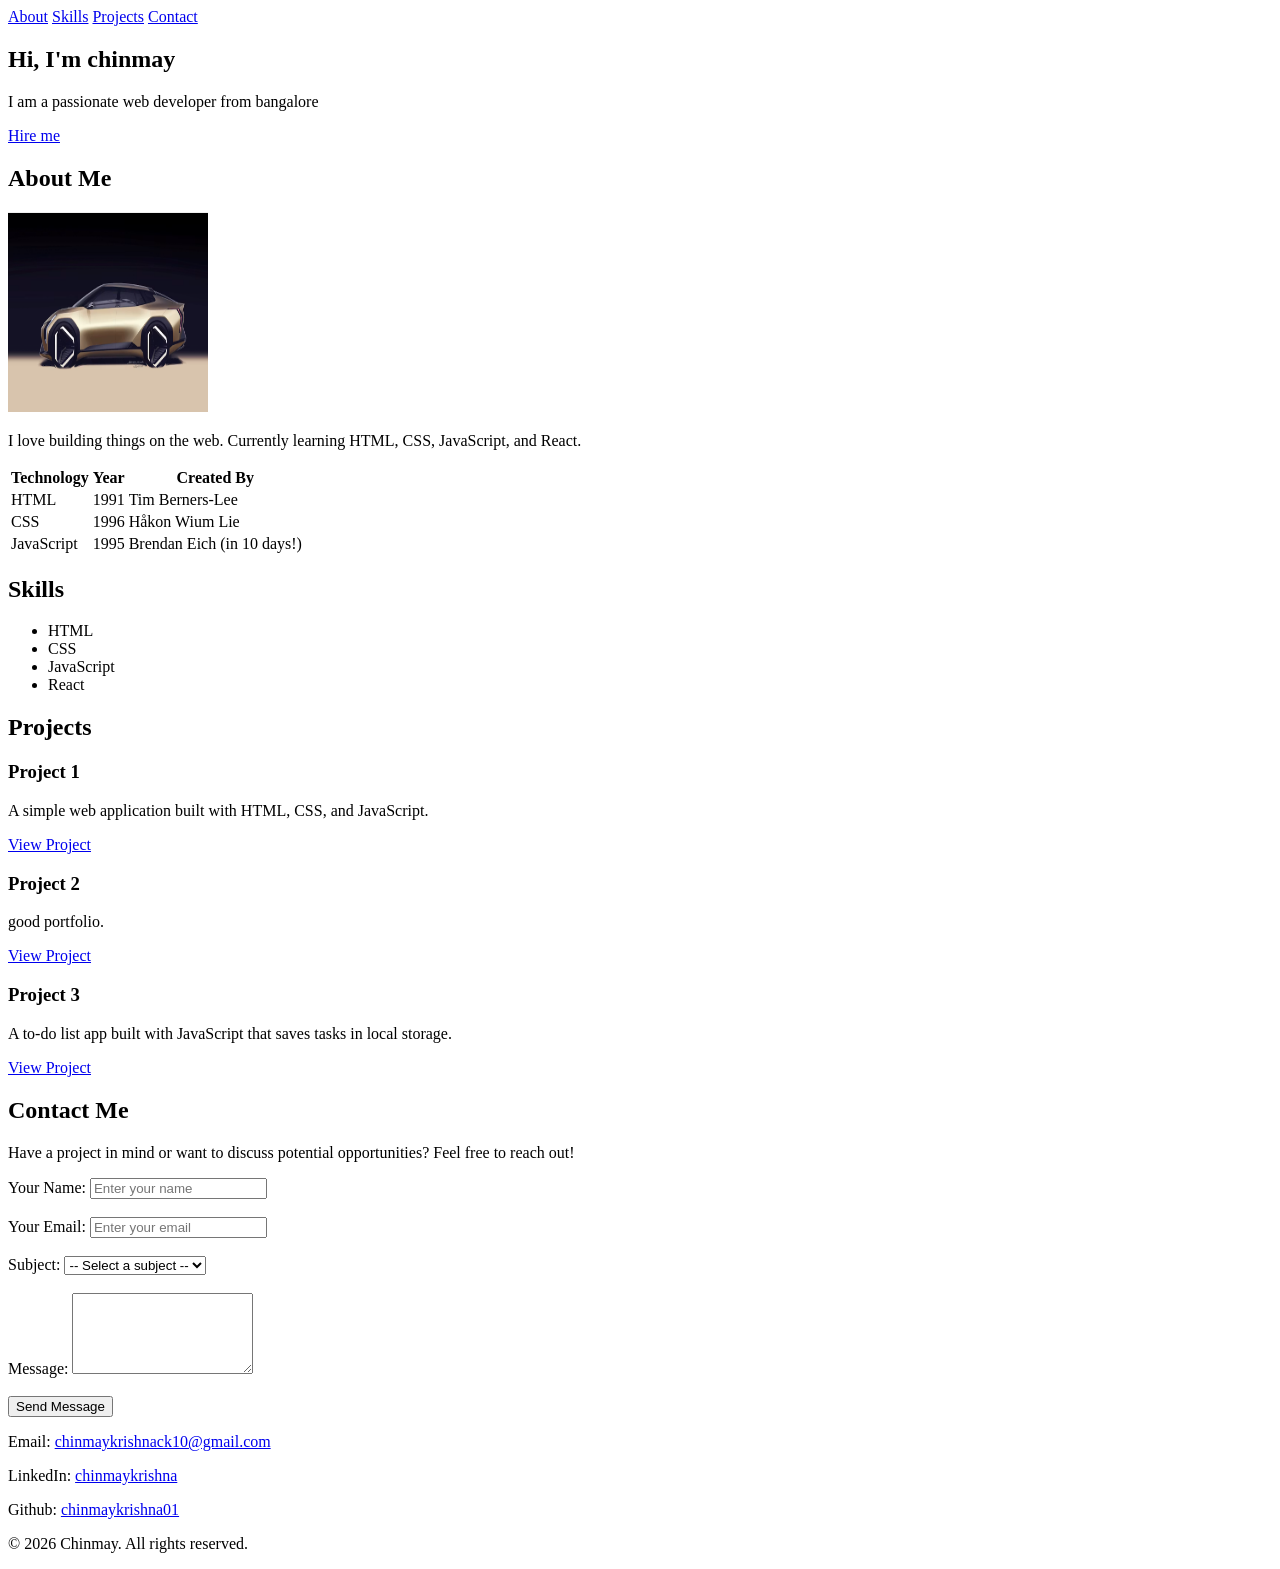
==== index.html @ e9ac7abc "1st commit for portfolio" ====
<!DOCTYPE html>
<html lang="en">
<head>
    <meta charset="UTF-8">
    <meta name="viewport" content="width=device-width, initial-scale=1.0">
    <title>my Portfolio</title>
</head>
<body>
      <!-- NAVIGATION -->
    <nav>
        <a href="#about">About</a>
        <a href="#skills">Skills</a>
        <a href="#projects">Projects</a>
        <a href="#contact">Contact</a>
    </nav>

    <!-- HERO SECTION --> 
     <section>
        <h1>Hi, I'm chinmay</h1>
        <p>I am a passionate web developer from bangalore</p>
        <a href="#contact" class="btn">Hire me</a>
    </section>
    <!-- ABOUT SECTION -->
    <section id="about">
        <h2>About Me</h2>
        <img src="chinmay.jpg" alt="chinmays Profile Picture" width="200" height="200">
        <p>I love building things on the web. Currently learning HTML, CSS, 
        JavaScript, and React.</p>
    </section>
    <table>
    <thead>
        <tr>
            <th>Technology</th>
            <th>Year</th>
            <th>Created By</th>
        </tr>
    </thead>
    <tbody>
        <tr>
            <td>HTML</td>
            <td>1991</td>
            <td>Tim Berners-Lee</td>
        </tr>
        <tr>
            <td>CSS</td>
            <td>1996</td>
            <td>Håkon Wium Lie</td>
        </tr>
        <tr>
            <td>JavaScript</td>
            <td>1995</td>
            <td>Brendan Eich (in 10 days!)</td>
        </tr>
    </tbody>
</table>
    <!-- SKILLS SECTION -->
    <section id="skills">
        <h2>Skills</h2>
        <ul>
            <li>HTML</li>
            <li>CSS</li>
            <li>JavaScript</li>
            <li>React</li>
        </ul>
    </section>
    <!-- PROJECTS SECTION -->
    <section id="projects">
        <h2>Projects</h2>
        <div class="project-card">
            <h3>Project 1</h3>
            <p>A simple web application built with HTML, CSS, and JavaScript.</p>
            <a href="#" class="btn">View Project</a>
        </div>
                <div class="project-card">
            <h3>Project 2</h3>
            <p>good portfolio.</p>
            <a href="#" class="btn">View Project</a>
        </div>

        <div class="project-card">
            <h3>Project 3</h3>
            <p>A to-do list app built with JavaScript that saves tasks in local storage.</p>
            <a href="#" class="btn">View Project</a>
        </div>

    </section>
      <!-- CONTACT SECTION -->
<section id="contact">
    <h2>Contact Me</h2>
    <p>Have a project in mind or want to discuss potential opportunities? Feel free to reach out!</p>

    <form action="/submit" method="post">
        <label for="name">Your Name:</label>
        <input type="text" id="name" name="name" placeholder="Enter your name" required>
        <br><br>

        <label for="email">Your Email:</label>
        <input type="email" id="email" name="email" placeholder="Enter your email" required>
        <br><br>

        <label for="subject">Subject:</label>
        <select id="subject" name="subject" required>
            <option value="">-- Select a subject --</option>
            <option value="Web Development">I want to hire you.</option>
            <option value="Feedback">Feedback</option>
            <option value="Other">Other</option>
        </select>
        <br><br>

        <label for="message">Message:</label>
        <textarea id="message" name="message" rows="5" required></textarea>
        <br><br>

        <button type="submit">Send Message</button>
    </form>
        <p>Email: <a href="mailto:chinmaykrishnack10@gmail.com">chinmaykrishnack10@gmail.com</a></p>
          <p>LinkedIn: <a href="https://www.linkedin.com/in/chinmay-krishna-abb9043aa/" target="_blank">chinmaykrishna</a></p>
    <p>Github: <a href="https://github.com/chinmaykrishna01" target="_blank">chinmaykrishna01</a></p>
    </section>
     <!-- FOOTER -->
    <footer>
        <p>© 2026 Chinmay. All rights reserved.</p>
    </footer>
</body>
</html>
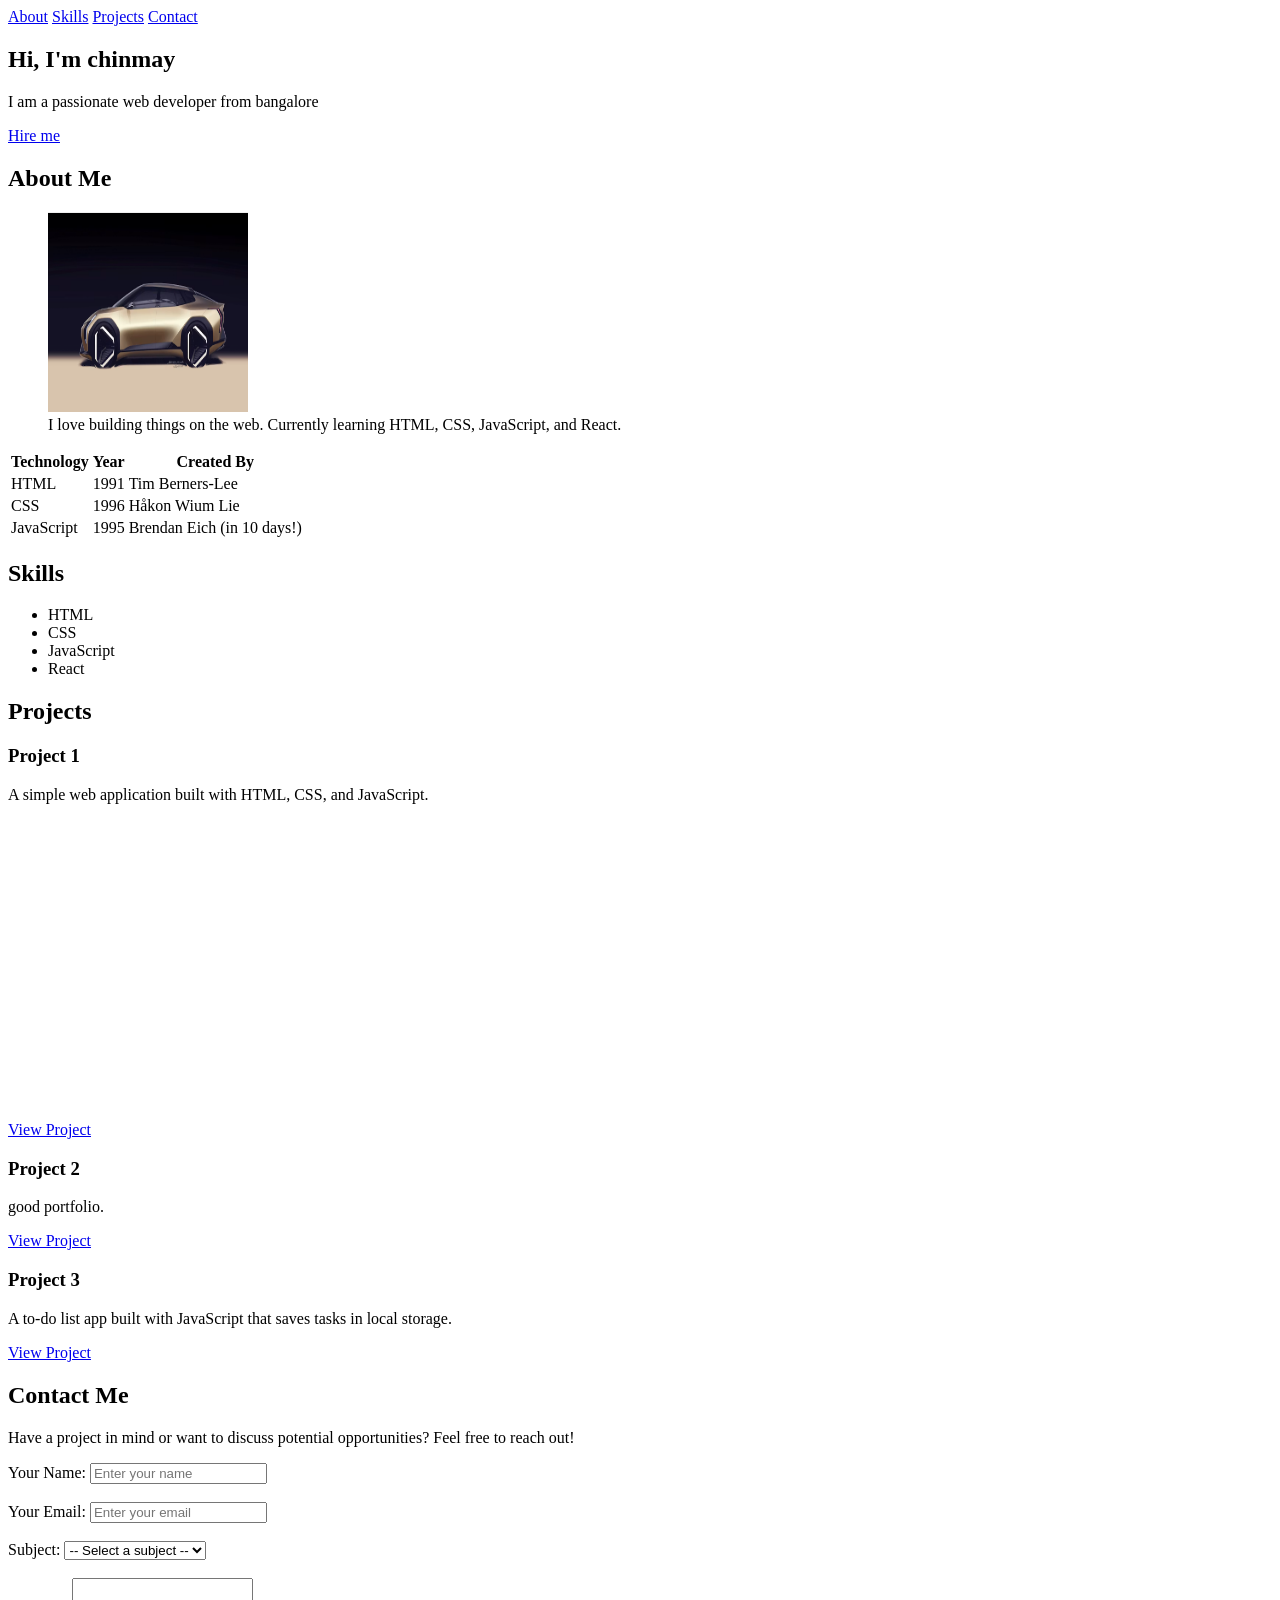
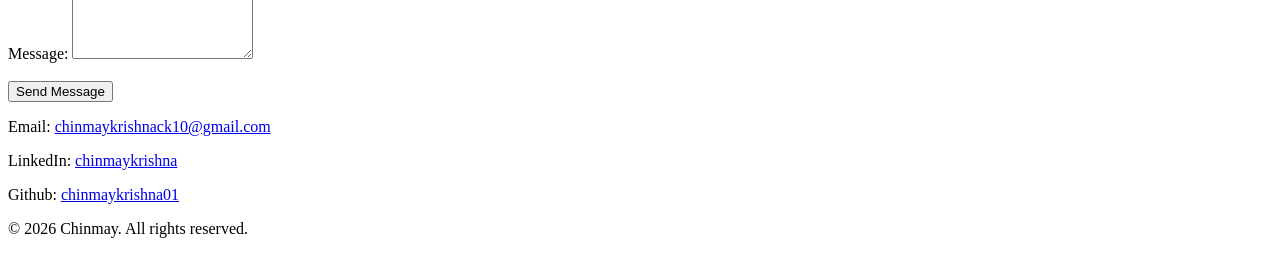
==== commit 263f7a0b: "day 3" ====
--- a/index.html
+++ b/index.html
@@ -3,7 +3,26 @@
 <head>
     <meta charset="UTF-8">
     <meta name="viewport" content="width=device-width, initial-scale=1.0">
+     <!-- SEO Meta Tags -->
+    <meta name="description" content="Full stack developer specializing in React, Node.js, and modern web technologies. Available for freelance work.">
+    <meta name="keywords" content="chinmay, Portfolio, Web Developer, React, Node.js, JavaScript, HTML, CSS, Freelance Developer">
+    <meta name="author" content="chinmay krishna">
+    <!-- Open Graph Meta Tags for Social Media Sharing -->
+    <meta property="og:title" content="My Portfolio | chinmay">
+    <meta property="og:description" content="Full stack developer specializing in React, Node.js, and modern web technologies. Available for freelance projects and collaborations.">
+    <meta property="og:image" content="images/profile.jpg">
+    <meta property="og:url" content="[Your Portfolio URL]">
+    <meta property="og:type" content="website">
+    <!-- Twitter Card Meta Tags -->
+    <meta name="twitter:card" content="summary_large_image">
+    <meta name="twitter:title" content="My Portfolio | chinmay">
+    <meta name="twitter:description" content="Full stack developer specializing in React, Node.js, and modern web technologies. Available for freelance projects and collaborations.">
+    <meta name="twitter:image" content="images/profile.jpg">
+
     <title>my Portfolio</title>
+    <link rel="icon" href="favicon.png" type="image/svg+xml">
+    <link rel="shortcut icon" href="favicon.png">
+    <link rel="icon" type="image/png" href="[data-uri]">
 </head>
 <body>
       <!-- NAVIGATION -->
@@ -23,9 +42,10 @@
     <!-- ABOUT SECTION -->
     <section id="about">
         <h2>About Me</h2>
+        <figure>
         <img src="chinmay.jpg" alt="chinmays Profile Picture" width="200" height="200">
-        <p>I love building things on the web. Currently learning HTML, CSS, 
-        JavaScript, and React.</p>
+       <figcaption>I love building things on the web. Currently learning HTML, CSS, JavaScript, and React.</figcaption>
+    </figure>
     </section>
     <table>
     <thead>
@@ -69,8 +89,10 @@
         <div class="project-card">
             <h3>Project 1</h3>
             <p>A simple web application built with HTML, CSS, and JavaScript.</p>
-            <a href="#" class="btn">View Project</a>
+              <a href="project.html" class="btn">View Project</a>
+            <iframe width="560" height="315" src="https://www.youtube.com/embed/..." title="youtube video player" frameborder="0" allowfullscreen></iframe>
         </div>
+            
                 <div class="project-card">
             <h3>Project 2</h3>
             <p>good portfolio.</p>
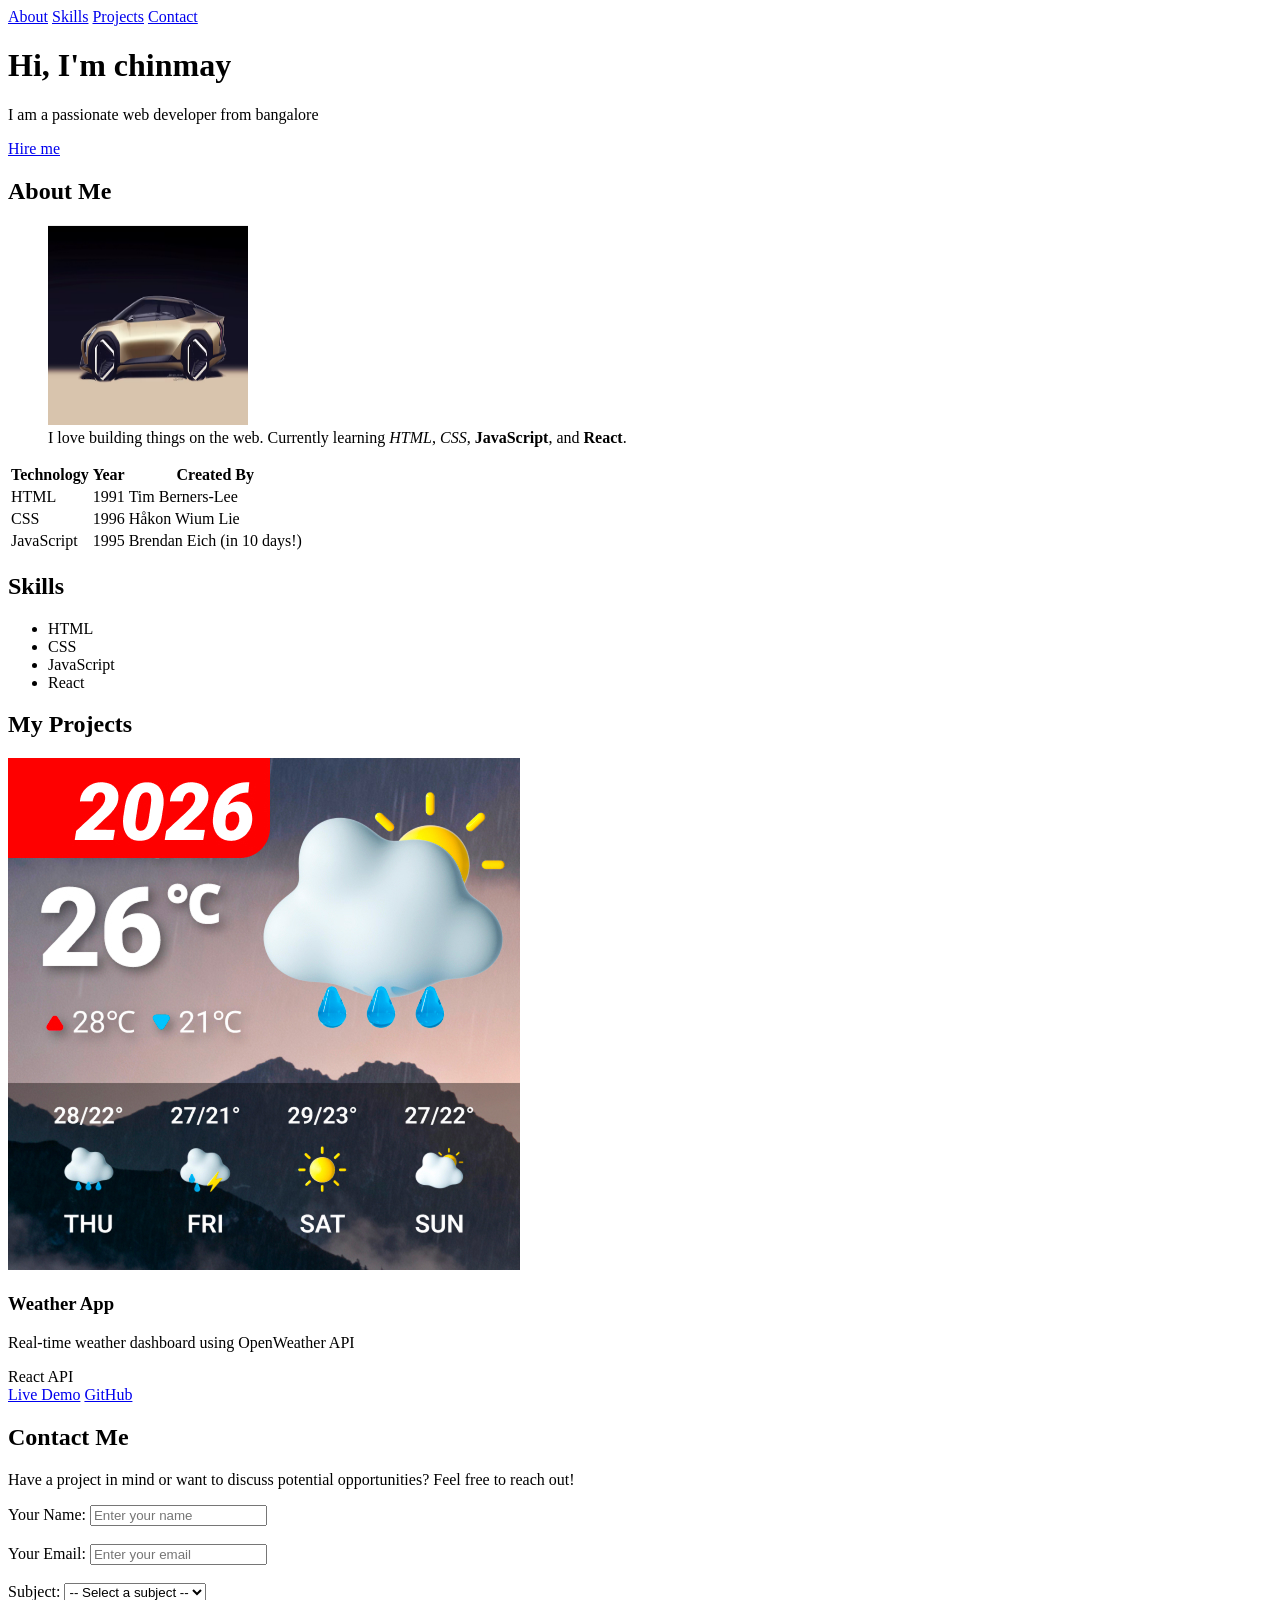
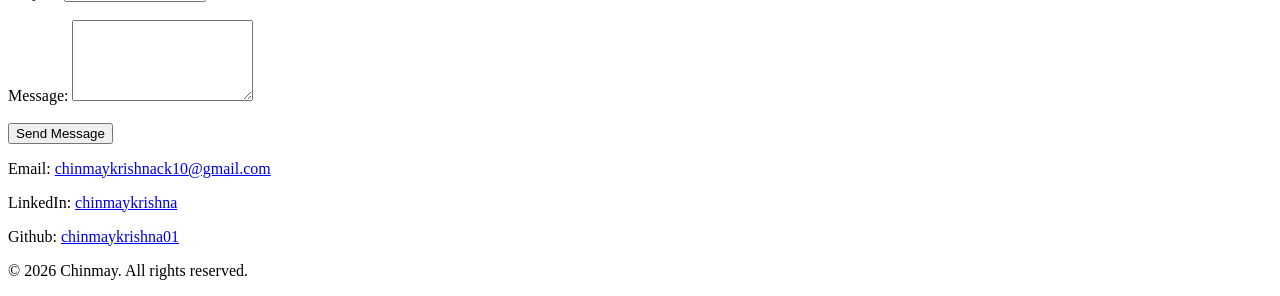
==== commit b9fca2eb: "day6-7" ====
--- a/index.html
+++ b/index.html
@@ -3,29 +3,26 @@
 <head>
     <meta charset="UTF-8">
     <meta name="viewport" content="width=device-width, initial-scale=1.0">
-     <!-- SEO Meta Tags -->
+    <!-- SEO Meta Tags -->
     <meta name="description" content="Full stack developer specializing in React, Node.js, and modern web technologies. Available for freelance work.">
     <meta name="keywords" content="chinmay, Portfolio, Web Developer, React, Node.js, JavaScript, HTML, CSS, Freelance Developer">
     <meta name="author" content="chinmay krishna">
-    <!-- Open Graph Meta Tags for Social Media Sharing -->
+    <!-- Open Graph Meta Tags -->
     <meta property="og:title" content="My Portfolio | chinmay">
-    <meta property="og:description" content="Full stack developer specializing in React, Node.js, and modern web technologies. Available for freelance projects and collaborations.">
+    <meta property="og:description" content="Full stack developer specializing in React, Node.js, and modern web technologies.">
     <meta property="og:image" content="images/profile.jpg">
     <meta property="og:url" content="[Your Portfolio URL]">
     <meta property="og:type" content="website">
     <!-- Twitter Card Meta Tags -->
     <meta name="twitter:card" content="summary_large_image">
     <meta name="twitter:title" content="My Portfolio | chinmay">
-    <meta name="twitter:description" content="Full stack developer specializing in React, Node.js, and modern web technologies. Available for freelance projects and collaborations.">
+    <meta name="twitter:description" content="Full stack developer specializing in React, Node.js, and modern web technologies.">
     <meta name="twitter:image" content="images/profile.jpg">
-
-    <title>my Portfolio</title>
-    <link rel="icon" href="favicon.png" type="image/svg+xml">
-    <link rel="shortcut icon" href="favicon.png">
-    <link rel="icon" type="image/png" href="[data-uri]">
+    <title>My Portfolio | chinmay</title>
+    <link rel="icon" href="favicon.png" type="image/png">
 </head>
 <body>
-      <!-- NAVIGATION -->
+    <!-- NAVIGATION -->
     <nav>
         <a href="#about">About</a>
         <a href="#skills">Skills</a>
@@ -33,46 +30,48 @@
         <a href="#contact">Contact</a>
     </nav>
 
-    <!-- HERO SECTION --> 
-     <section>
+    <!-- HERO SECTION -->
+    <header>
         <h1>Hi, I'm chinmay</h1>
         <p>I am a passionate web developer from bangalore</p>
         <a href="#contact" class="btn">Hire me</a>
-    </section>
+    </header>
+
     <!-- ABOUT SECTION -->
     <section id="about">
         <h2>About Me</h2>
         <figure>
-        <img src="chinmay.jpg" alt="chinmays Profile Picture" width="200" height="200">
-       <figcaption>I love building things on the web. Currently learning HTML, CSS, JavaScript, and React.</figcaption>
-    </figure>
+            <img src="chinmay.jpg" alt="chinmay's Profile Picture" width="200" height="200">
+            <figcaption>I love building things on the web. Currently learning <em>HTML</em>, <em>CSS</em>, <strong>JavaScript</strong>, and <strong>React</strong>.</figcaption>
+        </figure>
+        <table>
+            <thead>
+                <tr>
+                    <th>Technology</th>
+                    <th>Year</th>
+                    <th>Created By</th>
+                </tr>
+            </thead>
+            <tbody>
+                <tr>
+                    <td>HTML</td>
+                    <td>1991</td>
+                    <td>Tim Berners-Lee</td>
+                </tr>
+                <tr>
+                    <td>CSS</td>
+                    <td>1996</td>
+                    <td>Håkon Wium Lie</td>
+                </tr>
+                <tr>
+                    <td>JavaScript</td>
+                    <td>1995</td>
+                    <td>Brendan Eich (in 10 days!)</td>
+                </tr>
+            </tbody>
+        </table>
     </section>
-    <table>
-    <thead>
-        <tr>
-            <th>Technology</th>
-            <th>Year</th>
-            <th>Created By</th>
-        </tr>
-    </thead>
-    <tbody>
-        <tr>
-            <td>HTML</td>
-            <td>1991</td>
-            <td>Tim Berners-Lee</td>
-        </tr>
-        <tr>
-            <td>CSS</td>
-            <td>1996</td>
-            <td>Håkon Wium Lie</td>
-        </tr>
-        <tr>
-            <td>JavaScript</td>
-            <td>1995</td>
-            <td>Brendan Eich (in 10 days!)</td>
-        </tr>
-    </tbody>
-</table>
+
     <!-- SKILLS SECTION -->
     <section id="skills">
         <h2>Skills</h2>
@@ -83,63 +82,57 @@
             <li>React</li>
         </ul>
     </section>
+
     <!-- PROJECTS SECTION -->
     <section id="projects">
-        <h2>Projects</h2>
-        <div class="project-card">
-            <h3>Project 1</h3>
-            <p>A simple web application built with HTML, CSS, and JavaScript.</p>
-              <a href="project.html" class="btn">View Project</a>
-            <iframe width="560" height="315" src="https://www.youtube.com/embed/..." title="youtube video player" frameborder="0" allowfullscreen></iframe>
+        <h2>My Projects</h2>
+        <div class="projects-grid">
+            <article class="project-card" data-category="web" data-year="2024">
+                <img src="project1.jpg" alt="Weather App screenshot">
+                <div class="project-card-body">
+                    <h3>Weather App</h3>
+                    <p>Real-time weather dashboard using OpenWeather API</p>
+                    <div class="project-tags">
+                        <span class="tag">React</span>
+                        <span class="tag">API</span>
+                    </div>
+                    <a href="#" class="btn">Live Demo</a>
+                    <a href="#" class="btn">GitHub</a>
+                </div>
+            </article>
         </div>
-            
-                <div class="project-card">
-            <h3>Project 2</h3>
-            <p>good portfolio.</p>
-            <a href="#" class="btn">View Project</a>
-        </div>
+    </section>
 
-        <div class="project-card">
-            <h3>Project 3</h3>
-            <p>A to-do list app built with JavaScript that saves tasks in local storage.</p>
-            <a href="#" class="btn">View Project</a>
-        </div>
+    <!-- CONTACT SECTION -->
+    <section id="contact">
+        <h2>Contact Me</h2>
+        <p>Have a project in mind or want to discuss potential opportunities? Feel free to reach out!</p>
+        <form action="https://formsubmit.co/chinmaykrishnack10@gmail.com" method="post">
+            <label for="name">Your Name:</label>
+            <input type="text" id="name" name="name" placeholder="Enter your name" required>
+            <br><br>
+            <label for="email">Your Email:</label>
+            <input type="email" id="email" name="email" placeholder="Enter your email" required>
+            <br><br>
+            <label for="subject">Subject:</label>
+            <select id="subject" name="subject" required>
+                <option value="">-- Select a subject --</option>
+                <option value="Web Development">I want to hire you.</option>
+                <option value="Feedback">Feedback</option>
+                <option value="Other">Other</option>
+            </select>
+            <br><br>
+            <label for="message">Message:</label>
+            <textarea id="message" name="message" rows="5" required></textarea>
+            <br><br>
+            <button type="submit">Send Message</button>
+        </form>
+        <p>Email: <a href="mailto:chinmaykrishnack10@gmail.com">chinmaykrishnack10@gmail.com</a></p>
+        <p>LinkedIn: <a href="https://www.linkedin.com/in/chinmay-krishna-abb9043aa/" target="_blank">chinmaykrishna</a></p>
+        <p>Github: <a href="https://github.com/chinmaykrishna01" target="_blank">chinmaykrishna01</a></p>
+    </section>
 
-    </section>
-      <!-- CONTACT SECTION -->
-<section id="contact">
-    <h2>Contact Me</h2>
-    <p>Have a project in mind or want to discuss potential opportunities? Feel free to reach out!</p>
-
-    <form action="/submit" method="post">
-        <label for="name">Your Name:</label>
-        <input type="text" id="name" name="name" placeholder="Enter your name" required>
-        <br><br>
-
-        <label for="email">Your Email:</label>
-        <input type="email" id="email" name="email" placeholder="Enter your email" required>
-        <br><br>
-
-        <label for="subject">Subject:</label>
-        <select id="subject" name="subject" required>
-            <option value="">-- Select a subject --</option>
-            <option value="Web Development">I want to hire you.</option>
-            <option value="Feedback">Feedback</option>
-            <option value="Other">Other</option>
-        </select>
-        <br><br>
-
-        <label for="message">Message:</label>
-        <textarea id="message" name="message" rows="5" required></textarea>
-        <br><br>
-
-        <button type="submit">Send Message</button>
-    </form>
-        <p>Email: <a href="mailto:chinmaykrishnack10@gmail.com">chinmaykrishnack10@gmail.com</a></p>
-          <p>LinkedIn: <a href="https://www.linkedin.com/in/chinmay-krishna-abb9043aa/" target="_blank">chinmaykrishna</a></p>
-    <p>Github: <a href="https://github.com/chinmaykrishna01" target="_blank">chinmaykrishna01</a></p>
-    </section>
-     <!-- FOOTER -->
+    <!-- FOOTER -->
     <footer>
         <p>© 2026 Chinmay. All rights reserved.</p>
     </footer>
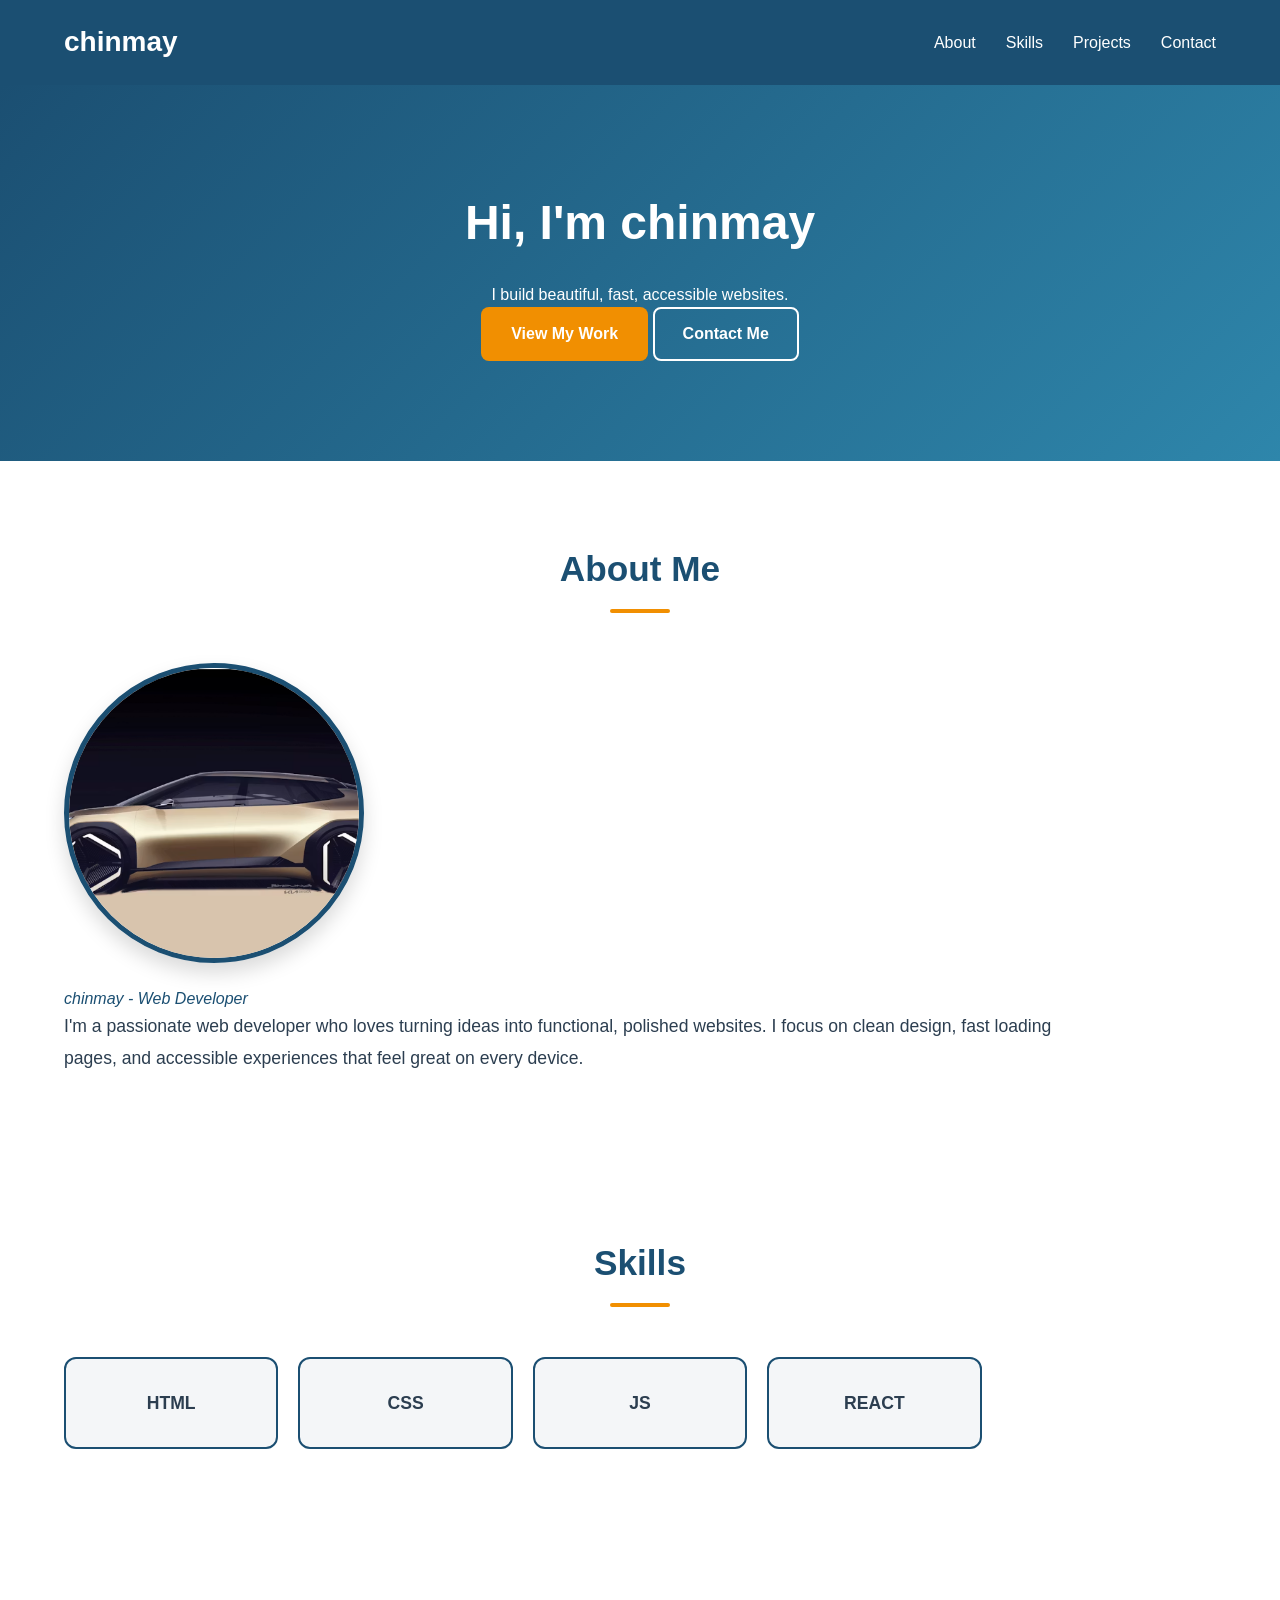
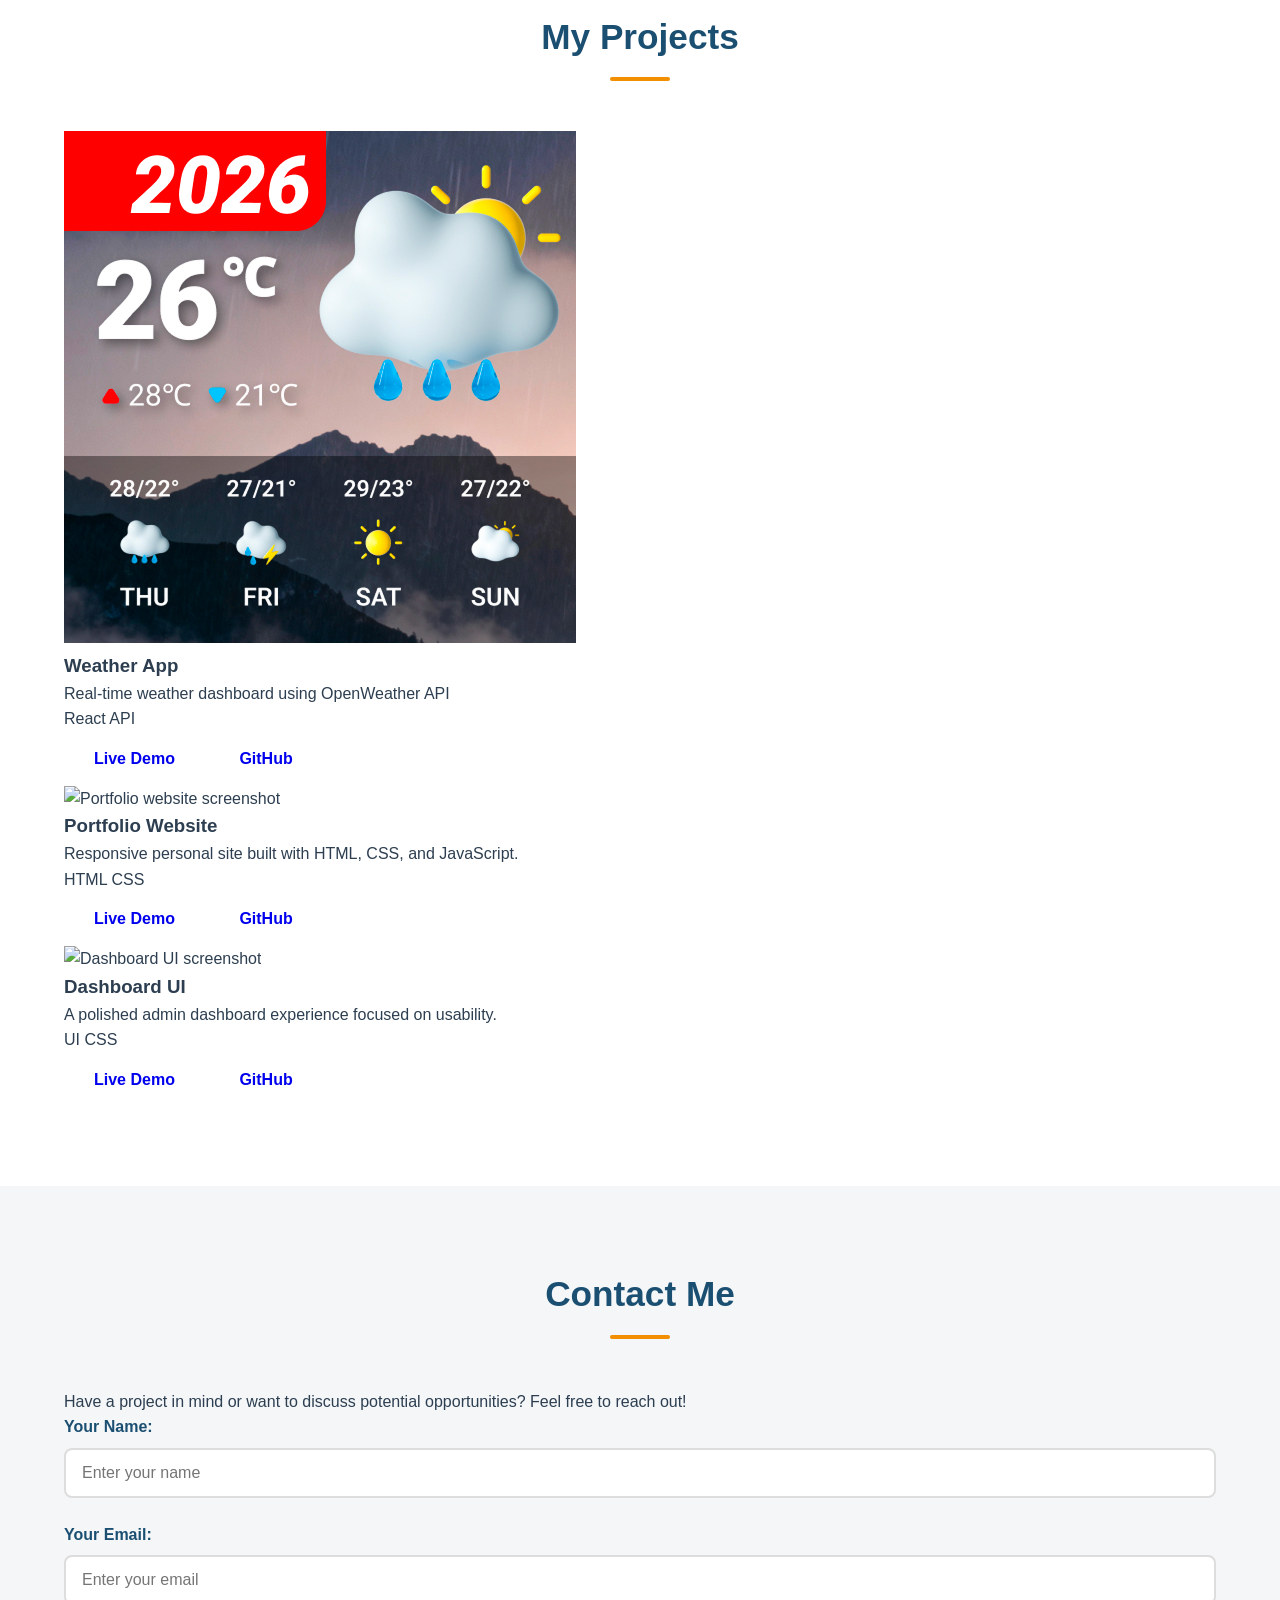
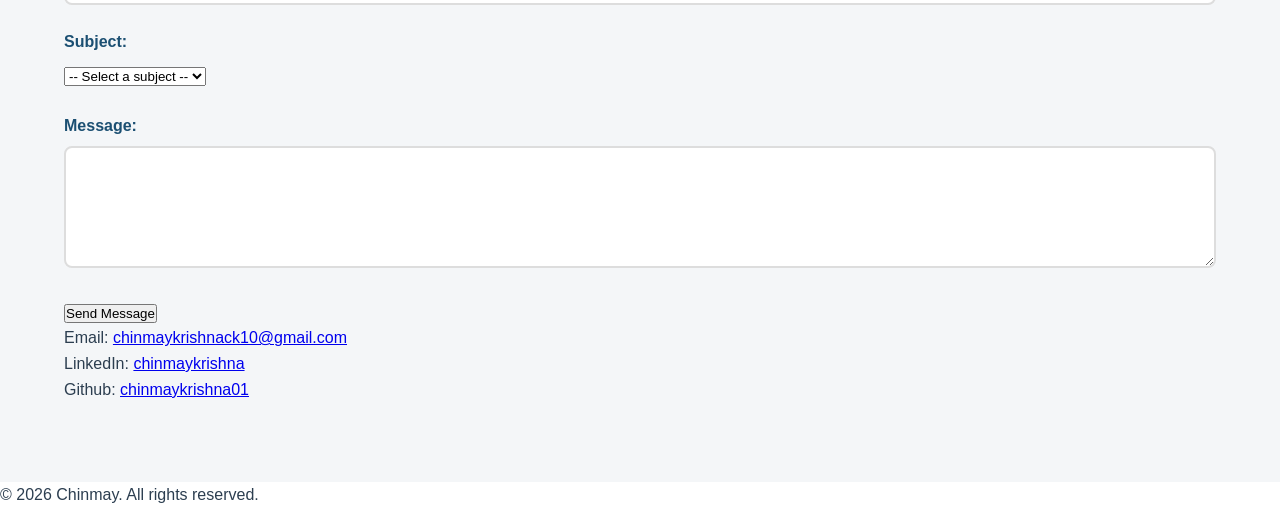
==== commit 2ab68eae: "day8" ====
--- a/index.html
+++ b/index.html
@@ -20,67 +20,55 @@
     <meta name="twitter:image" content="images/profile.jpg">
     <title>My Portfolio | chinmay</title>
     <link rel="icon" href="favicon.png" type="image/png">
+    <link rel="stylesheet" href="style.css">
 </head>
 <body>
     <!-- NAVIGATION -->
-    <nav>
-        <a href="#about">About</a>
-        <a href="#skills">Skills</a>
-        <a href="#projects">Projects</a>
-        <a href="#contact">Contact</a>
-    </nav>
+    <header class="site-header">
+        <nav class="navbar">
+            <div class="logo">chinmay</div>
+            <div class="nav-links">
+                <a href="#about">About</a>
+                <a href="#skills">Skills</a>
+                <a href="#projects">Projects</a>
+                <a href="#contact">Contact</a>
+            </div>
+        </nav>
+    </header>
 
     <!-- HERO SECTION -->
-    <header>
-        <h1>Hi, I'm chinmay</h1>
-        <p>I am a passionate web developer from bangalore</p>
-        <a href="#contact" class="btn">Hire me</a>
+    <header class="hero-section">
+        <h1>Hi, <span class="highlight">I'm chinmay</span></h1>
+        <p class="tagline">I build beautiful, fast, accessible websites.</p>
+        <div class="hero-buttons">
+            <a href="#projects" class="btn btn-primary">View My Work</a>
+            <a href="#contact" class="btn btn-secondary">Contact Me</a>
+        </div>
     </header>
 
     <!-- ABOUT SECTION -->
-    <section id="about">
+    <section id="about" class="about-section">
         <h2>About Me</h2>
-        <figure>
-            <img src="chinmay.jpg" alt="chinmay's Profile Picture" width="200" height="200">
-            <figcaption>I love building things on the web. Currently learning <em>HTML</em>, <em>CSS</em>, <strong>JavaScript</strong>, and <strong>React</strong>.</figcaption>
-        </figure>
-        <table>
-            <thead>
-                <tr>
-                    <th>Technology</th>
-                    <th>Year</th>
-                    <th>Created By</th>
-                </tr>
-            </thead>
-            <tbody>
-                <tr>
-                    <td>HTML</td>
-                    <td>1991</td>
-                    <td>Tim Berners-Lee</td>
-                </tr>
-                <tr>
-                    <td>CSS</td>
-                    <td>1996</td>
-                    <td>Håkon Wium Lie</td>
-                </tr>
-                <tr>
-                    <td>JavaScript</td>
-                    <td>1995</td>
-                    <td>Brendan Eich (in 10 days!)</td>
-                </tr>
-            </tbody>
-        </table>
+        <div class="about-content">
+            <figure class="profile-figure">
+                <img src="chinmay.jpg" alt="chinmay's Profile Picture">
+                <figcaption>chinmay - Web Developer</figcaption>
+            </figure>
+            <div class="about-text">
+                <p>I'm a passionate web developer who loves turning ideas into functional, polished websites. I focus on clean design, fast loading pages, and accessible experiences that feel great on every device.</p>
+            </div>
+        </div>
     </section>
 
     <!-- SKILLS SECTION -->
-    <section id="skills">
+    <section id="skills" class="skill-section">
         <h2>Skills</h2>
-        <ul>
-            <li>HTML</li>
-            <li>CSS</li>
-            <li>JavaScript</li>
-            <li>React</li>
-        </ul>
+        <div class="skills-grid">
+            <div class="skill-item">HTML</div>
+            <div class="skill-item">CSS</div>
+            <div class="skill-item">JS</div>
+            <div class="skill-item">REACT</div>
+        </div>
     </section>
 
     <!-- PROJECTS SECTION -->
@@ -100,31 +88,61 @@
                     <a href="#" class="btn">GitHub</a>
                 </div>
             </article>
+            <article class="project-card" data-category="web" data-year="2025">
+                <img src="project2.jpg" alt="Portfolio website screenshot">
+                <div class="project-card-body">
+                    <h3>Portfolio Website</h3>
+                    <p>Responsive personal site built with HTML, CSS, and JavaScript.</p>
+                    <div class="project-tags">
+                        <span class="tag">HTML</span>
+                        <span class="tag">CSS</span>
+                    </div>
+                    <a href="#" class="btn">Live Demo</a>
+                    <a href="#" class="btn">GitHub</a>
+                </div>
+            </article>
+            <article class="project-card" data-category="ui" data-year="2026">
+                <img src="project3.jpg" alt="Dashboard UI screenshot">
+                <div class="project-card-body">
+                    <h3>Dashboard UI</h3>
+                    <p>A polished admin dashboard experience focused on usability.</p>
+                    <div class="project-tags">
+                        <span class="tag">UI</span>
+                        <span class="tag">CSS</span>
+                    </div>
+                    <a href="#" class="btn">Live Demo</a>
+                    <a href="#" class="btn">GitHub</a>
+                </div>
+            </article>
         </div>
     </section>
 
     <!-- CONTACT SECTION -->
-    <section id="contact">
+    <section id="contact" class="contact-section">
         <h2>Contact Me</h2>
         <p>Have a project in mind or want to discuss potential opportunities? Feel free to reach out!</p>
         <form action="https://formsubmit.co/chinmaykrishnack10@gmail.com" method="post">
-            <label for="name">Your Name:</label>
-            <input type="text" id="name" name="name" placeholder="Enter your name" required>
-            <br><br>
-            <label for="email">Your Email:</label>
-            <input type="email" id="email" name="email" placeholder="Enter your email" required>
-            <br><br>
-            <label for="subject">Subject:</label>
-            <select id="subject" name="subject" required>
-                <option value="">-- Select a subject --</option>
-                <option value="Web Development">I want to hire you.</option>
-                <option value="Feedback">Feedback</option>
-                <option value="Other">Other</option>
-            </select>
-            <br><br>
-            <label for="message">Message:</label>
-            <textarea id="message" name="message" rows="5" required></textarea>
-            <br><br>
+            <div class="form-group">
+                <label for="name">Your Name:</label>
+                <input type="text" id="name" name="name" placeholder="Enter your name" required>
+            </div>
+            <div class="form-group">
+                <label for="email">Your Email:</label>
+                <input type="email" id="email" name="email" placeholder="Enter your email" required>
+            </div>
+            <div class="form-group">
+                <label for="subject">Subject:</label>
+                <select id="subject" name="subject" required>
+                    <option value="">-- Select a subject --</option>
+                    <option value="Web Development">I want to hire you.</option>
+                    <option value="Feedback">Feedback</option>
+                    <option value="Other">Other</option>
+                </select>
+            </div>
+            <div class="form-group">
+                <label for="message">Message:</label>
+                <textarea id="message" name="message" rows="5" required></textarea>
+            </div>
             <button type="submit">Send Message</button>
         </form>
         <p>Email: <a href="mailto:chinmaykrishnack10@gmail.com">chinmaykrishnack10@gmail.com</a></p>
--- a/style.css
+++ b/style.css
@@ -0,0 +1,279 @@
+/* styles.css - Start styling your potfolio website here */
+
+/* styles.css - Start styling your potfolio website here */
+/* === RESET & BASE === */
+*{
+    margin: 0;
+    padding: 0;
+    box-sizing: border-box;
+}
+ 
+/* CSS Custom Properties (variables) - DRY Principle */
+:root {
+    --primary: #1B4F72;
+    --accent: #F18F01;
+    --text: #2C3E50;
+    --light: #F4F6F8;
+    --white: #FFFFFF;
+    --font-main: 'Segoe UI', Tahoma, Geneva, Verdana, sans-serif;
+ 
+}
+body {
+    font-family: var(--font-main);
+    color: var(--text);
+    line-height: 1.6;
+    background-color: var(--white);
+}
+/* NAVIGATION */
+.navbar {
+   display: flex;
+    justify-content: space-between;
+    align-items: center;
+    padding: 20px 5%;
+    background: var(--primary);
+    position: sticky;
+    top: 0;
+    z-index: 1000;
+}
+.logo{
+    font-size: 28px;
+    font-weight: bold;
+    color: var(--white);
+}
+.nav-links {
+    list-style: none;
+    display: flex;
+    gap: 30px;
+}
+.nav-links a {
+    color: var(--white);
+    text-decoration: none;
+    font-weight: 500;
+    transition: color 0.3s;
+}
+.nav-links a:hover {
+    color: var(--accent);
+ 
+}
+ 
+/* HERO SECTION */
+.hero-section {
+    text-align: center;
+    background: linear-gradient(135deg, var(--primary), #2E86AB);
+    color: var(--white);
+    padding: 100px 5%;
+}
+.hero-section h1 {
+    font-size: 3rem;
+    margin-bottom: 20px;
+ 
+}
+.hero-section h1 {
+    font-size: 3rem;
+    margin-bottom: 20px;
+}
+
+.skills-grid{
+    display: grid;
+    grid-template-columns: repeat(auto-fill, minmax(200px, 1fr));
+    gap: 20px;
+    margin-top: 40px;
+}
+
+.skill-item{
+    background: var(--light);
+    border: 2px solid var(--primary);
+    border-radius: 12px;
+    padding: 30px 20px;
+    text-align: center;
+    font-weight: bold;
+    font-size: 1.1rem;
+    transition: transform 0.3s, box-shadow 0.3s;
+}
+.btn{
+    display: inline-block;
+    padding: 12px 28px;
+    border-radius: 8px;
+    text-decoration: none;
+    font-weight: 600;
+    font-size: 1rem;
+    cursor: pointer;
+    border: 2px solid transparent;
+    transition: all 0.3s ease;
+}
+.btn-primary{
+    background: var(--accent);
+    color: var(--white);
+}
+.btn-primary:hover{
+    background: transparent;
+    color: var(--accent);
+    border-color: var(--accent);
+}
+.btn-secondary{
+    background: transparent;
+    color: var(--white);
+    border-color: var(--white);
+}
+.btn-secondary:hover{
+    background: var(--white);
+    color: var(--primary);
+}
+/* === ABOUT SECTION === */
+.about-content{
+    /* display: flex; */
+    align-items: center;
+    justify-content: center;
+    gap:50px;
+    max-width: 1000px;
+    /*margin: 0 auto;*/
+}
+/* .profile-figure{
+    flex: 1;
+    text-align: center;
+} */
+/* Make the profile picture look professional */
+.profile-figure img{
+    width: 100%;
+    max-width: 300px;
+    aspect-ratio: 1/1; /* Maintain square aspect ratio */
+    object-fit: cover; /* Ensure the image covers the area without distortion */
+    border-radius: 50%; /* Circular profile picture */
+    border: 5px solid var(--primary);
+    box-shadow: 0 10px 20px rgba(0,0,0,0.15);
+    transition: transform 0.3s ease;
+}
+.profile-figure img:hover{
+    transform: scale(1.05); /* Slight zoom effect on hover */
+}
+.profile-figure figcaption{
+    margin-top: 15px;
+    font-style: italic;
+    font-weight: 500;
+    color: var(--primary);
+}
+.about-text{
+    flex: 1;
+    font-size: 1.1rem;
+    line-height: 1.8;
+   
+}
+ 
+/* === SECTION STYLES === */
+section{
+    padding: 80px 5%;
+}
+section h2{
+    text-align: center;
+    font-size: 2.2rem;
+    margin-bottom: 50px;
+    color: var(--primary);
+}
+ 
+section h2::after{
+    content: '';
+    display: block;
+    width: 60px;
+    height: 4px;
+    background: var(--accent);
+    margin: 12px auto 0;
+    border-radius: 2px;
+}
+ 
+/* === ANIMATIONS === */
+@keyframes fadeInUp{
+    from { opacity: 0; transform: translateY(30px); }
+    to { opacity: 1; transform: translateY(0); }
+}
+.hero-section h1{
+    animation: fadeInUp 0.8s ease 0.2s both;
+}
+.tagline{
+    animation: fadeInUp 0.8s ease 0.4s both;
+}
+.hero-buttons{
+    animation: fadeInUp 0.8s ease 0.6s both;
+}
+ 
+/* === CONTACT FORM === */
+.contact-section{
+    background: var(--light);
+}
+ 
+.form-group{
+    margin-bottom: 24px;
+}
+ 
+.form-group label{
+    display: block;
+    margin-bottom: 8px;
+    font-weight: 600;
+    color: var(--primary);
+}
+ 
+.form-group input,
+.form-group textarea,
+.form-select{
+    width: 100%;
+    padding: 14px 16px;
+    border: 2px solid #DDD;
+    border-radius: 8px;
+    font-size: 1rem;
+    transition: border-color 0.3s;
+}
+.form-group input:focus,
+.form-group textarea:focus,
+.form-group .form-select:focus{
+    border-color: var(--primary);
+    outline: none;
+    box-shadow: 0 0 0 3px rgba(27, 79, 114, 0.2);
+}
+ 
+/* === FOOTER === */
+.site-footer{
+    background: var(--primary);
+    color: rgba(255, 255, 255, 0.8);
+    text-align: center;
+    padding: 40px 5%;
+}
+ 
+/* === RESPONSIVE === */
+@media (max-width: 768px){
+    .nav-links{ display: none;}
+    .menu-toggle {display: block;}
+    .hero-section h1 {font-size: 2rem;}
+    .projects-grid {grid-template-columns: 1fr;}
+}
+ 
+/* CSS ADDED FOR MENU TOGGLE */
+/* === MOBILE NAVIGATION ==== */
+.menu-toggle{
+    display: none;
+    background: none;
+    border: none;
+    color: #fff;
+    font-size: 30px;
+    cursor: pointer;
+ 
+}
+@media (max-width:768px){
+    .menu-toggle{
+        display:block;
+    }
+    .nav-links{
+        display:none;
+        position:absolute;
+        top:70px;
+        left:0;
+        width:100%;
+        background:#1B4F72;
+        flex-direction:column;
+        text-align:center;
+        padding:20px 0;
+        gap:20px;
+    }
+.nav-links.open{
+        display:flex;
+ 
+    }
+}
